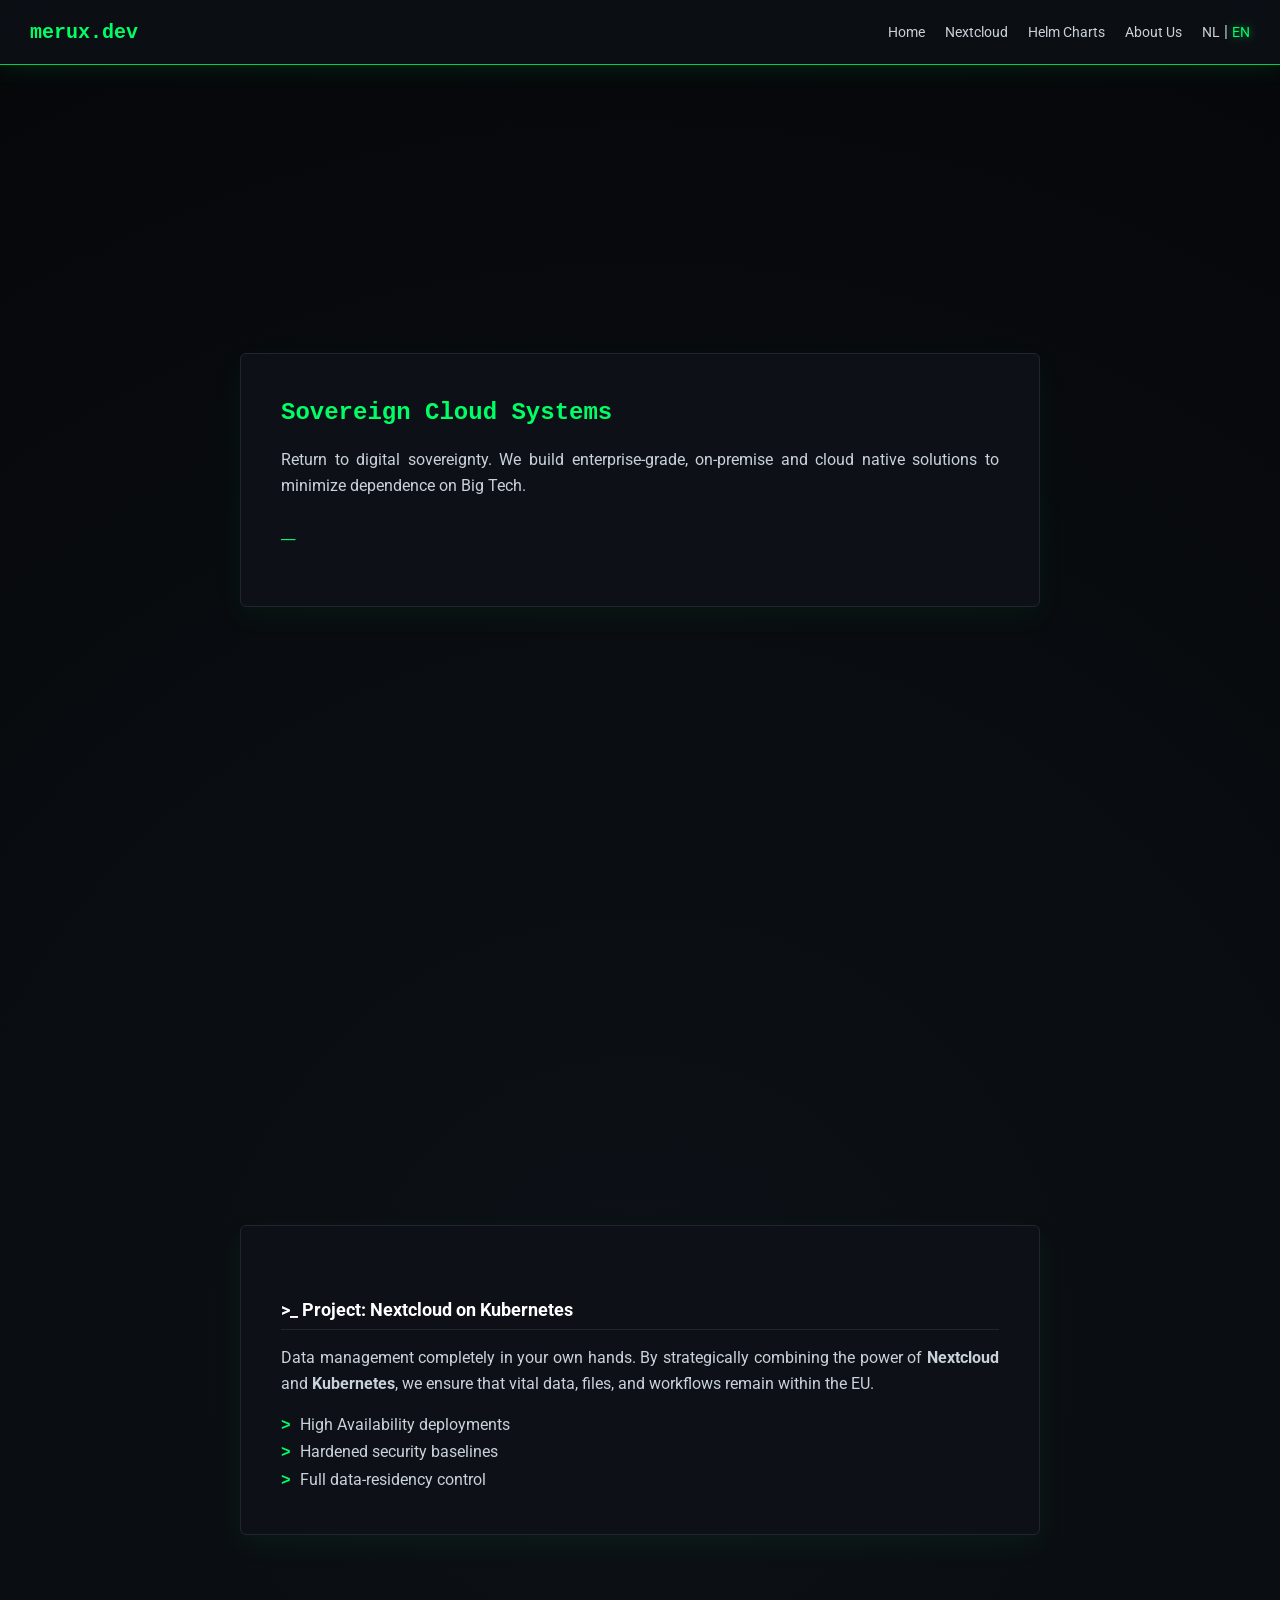
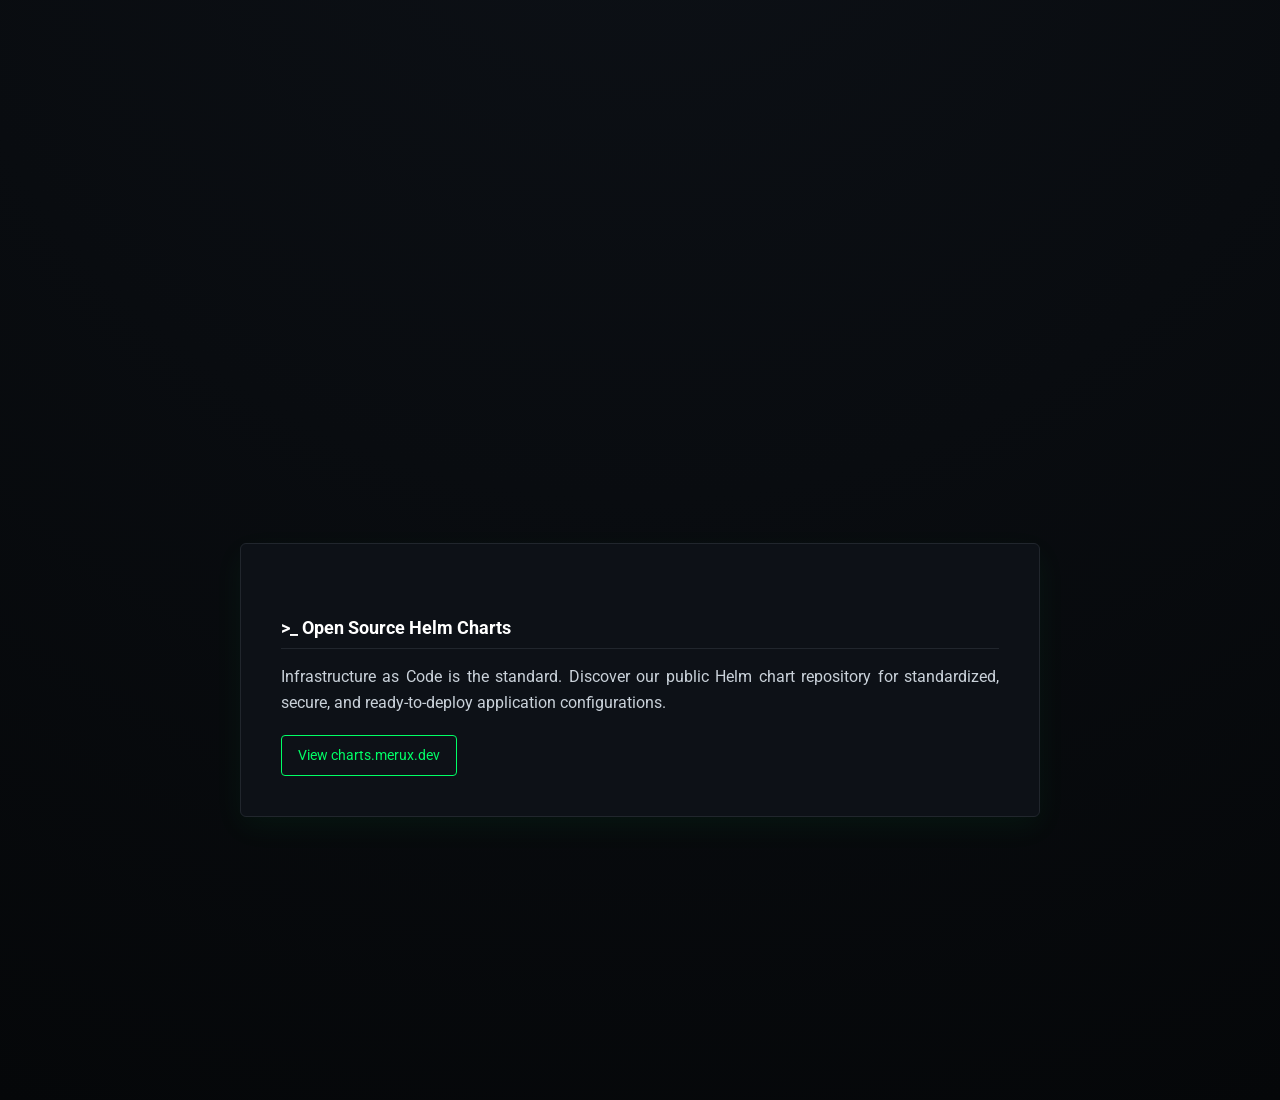
==== en/index.html @ aed839c8 "Added English translation" ====
<!DOCTYPE html>
<html lang="en">
<head>
    <meta charset="UTF-8">
    <meta name="viewport" content="width=device-width, initial-scale=1.0">
    <link rel="icon" type="image/svg+xml" href="/favicon.svg">
    
    <title>merux.dev | Sovereign Cloud Systems & Nextcloud</title>
    <meta name="description" content="merux.dev builds enterprise-grade, on-premise and cloud native solutions to minimize dependence on Big Tech using Nextcloud and Kubernetes.">
    <meta name="keywords" content="merux, merux dev, Nextcloud, Kubernetes, Sovereign Cloud, Cloud Native, Helm Charts">
    <meta name="author" content="merux.dev">
    
    <meta property="og:title" content="merux.dev | Cloud Native Solutions">
    <meta property="og:description" content="Return to digital sovereignty. We build enterprise-grade cloud native solutions.">
    <meta property="og:type" content="website">
    <meta property="og:url" content="https://merux.dev/en/">
    
    <link rel="alternate" hreflang="nl" href="https://merux.dev/" />
    <link rel="alternate" hreflang="en" href="https://merux.dev/en/" />
    <link rel="alternate" hreflang="x-default" href="https://merux.dev/" />
    
    <link href="https://unpkg.com/aos@2.3.1/dist/aos.css" rel="stylesheet">
    <link rel="stylesheet" href="/style.css"> </head>
<body>

    <nav class="navbar" data-aos="fade-down" data-aos-duration="800">
        <div class="logo">
            <a href="/en/index.html">
                <span class="matrix-text">merux.dev</span>
            </a>
        </div>
        
        <div class="menu-toggle" id="mobile-menu">
            <span class="bar"></span>
            <span class="bar"></span>
            <span class="bar"></span>
        </div>

        <ul class="nav-links">
            <li><a href="/en/index.html#home">Home</a></li>
            <li><a href="/en/index.html#nextcloud">Nextcloud</a></li>
            <li><a href="/en/index.html#helm-charts">Helm Charts</a></li>
            <li><a href="/en/about.html">About Us</a></li>
            <li class="lang-switch">
                <a href="/">NL</a> | <a href="/en/" class="active">EN</a>
            </li>
        </ul>
    </nav>

    <section id="home" class="section-full">
        <div class="content-box" data-aos="fade-down" data-aos-duration="1000">
            <h1 class="matrix-text">Sovereign Cloud Systems</h1>
            <p>Return to digital sovereignty. We build enterprise-grade, on-premise and cloud native solutions to minimize dependence on Big Tech.</p>
            <p class="blink">_</p>
        </div>
    </section>

    <section id="nextcloud" class="section-full">
        <div class="content-box" data-aos="fade-right" data-aos-duration="1000">
            <h2>>_ Project: Nextcloud on Kubernetes</h2>
            <p>Data management completely in your own hands. By strategically combining the power of <strong>Nextcloud</strong> and <strong>Kubernetes</strong>, we ensure that vital data, files, and workflows remain within the EU.</p>
            <ul class="hacker-list">
                <li>High Availability deployments</li>
                <li>Hardened security baselines</li>
                <li>Full data-residency control</li>
            </ul>
        </div>
    </section>

    <section id="helm-charts" class="section-full">
        <div class="content-box" data-aos="fade-left" data-aos-duration="1000">
            <h2>>_ Open Source Helm Charts</h2>
            <p>Infrastructure as Code is the standard. Discover our public Helm chart repository for standardized, secure, and ready-to-deploy application configurations.</p>
            <div class="links" style="margin-top: 20px;">
                <a href="https://charts.merux.dev" target="_blank" class="link-btn">View charts.merux.dev</a>
            </div>
        </div>
    </section>

    <script src="https://unpkg.com/aos@2.3.1/dist/aos.js"></script>
    <script src="/script.js"></script> </body>
</html>
---- style.css ----
/* Importeer Roboto via Google Fonts */
@import url('https://fonts.googleapis.com/css2?family=Roboto:wght@400;700&display=swap');

:root {
    --bg-color: #0a0e14;
    --terminal-bg: #0d1117;
    --text-color: #c9d1d9;
    --matrix-green: #00ff66;
    --matrix-green-dim: #00cc52;
    --border-color: #21262d;
    
    /* Twee font-stacks: één voor tekst, één voor terminal elementen */
    --font-stack-text: 'Roboto', sans-serif;
    --font-stack-mono: 'Fira Code', 'Courier New', Courier, monospace;
}

* {
    box-sizing: border-box;
    margin: 0;
    padding: 0;
}

html {
    scroll-behavior: smooth;
}

body {
    background: radial-gradient(circle at center, #0d1117 0%, #050709 100%);
    color: var(--text-color);
    font-family: var(--font-stack-text); /* Roboto als standaard */
    line-height: 1.6;
    min-height: 100vh;
}

/* Behoud het monospace font voor specifieke hacker/terminal elementen */
.prompt, .title, .matrix-text, .blink {
    font-family: var(--font-stack-mono);
}

/* === Navigatiebalk === */
.navbar {
    position: fixed;
    top: 0;
    width: 100%;
    background-color: rgba(13, 17, 23, 0.85);
    backdrop-filter: blur(10px);
    border-bottom: 1px solid var(--matrix-green-dim);
    display: flex;
    justify-content: space-between;
    align-items: center;
    padding: 15px 30px;
    z-index: 1000;
    box-shadow: 0 4px 20px rgba(0, 255, 102, 0.1);
}

.logo a {
    text-decoration: none;
    font-size: 20px;
    font-weight: bold;
}

.nav-links {
    list-style: none;
    display: flex;
    gap: 20px;
}

.nav-links a {
    color: var(--text-color);
    text-decoration: none;
    font-size: 14px;
    transition: color 0.3s ease, text-shadow 0.3s ease;
}

.nav-links a:hover, .nav-links a.active {
    color: var(--matrix-green);
    text-shadow: 0 0 8px rgba(0, 255, 102, 0.6);
}

/* === Layout & Secties === */
.section-full {
    min-height: 100vh;
    display: flex;
    justify-content: center;
    align-items: center;
    padding: 80px 20px 20px 20px;
}

.content-box {
    background-color: var(--terminal-bg);
    border: 1px solid var(--border-color);
    padding: 40px;
    border-radius: 6px;
    max-width: 800px;
    width: 100%;
    box-shadow: 0 10px 30px rgba(0, 255, 102, 0.05);
}

.about-container {
    padding: 100px 20px 150px 20px;
    display: flex;
    justify-content: center;
    align-items: flex-start;
    min-height: 100vh;
}

/* === Hacker & Terminal Elementen === */
.matrix-text { color: var(--matrix-green); }
h1, h2 { color: #fff; margin-bottom: 15px; }
h2 { font-size: 18px; margin-top: 30px; border-bottom: 1px solid var(--border-color); padding-bottom: 5px; }
p { margin-bottom: 15px; color: #c9d1d9; text-align: justify; }

.highlight { color: var(--matrix-green); }
.blink {
    animation: blinker 1s linear infinite;
    color: var(--matrix-green);
    font-weight: bold;
    font-size: 24px;
}
@keyframes blinker { 50% { opacity: 0; } }

.hacker-list { list-style: none; margin-top: 15px; }
.hacker-list li::before { content: "> "; color: var(--matrix-green); font-weight: bold; font-family: var(--font-stack-mono); }

/* === Bestaande Terminal Code van About Us === */
.terminal {
    background-color: var(--terminal-bg);
    border: 1px solid var(--border-color);
    border-radius: 6px;
    width: 100%;
    max-width: 900px;
    box-shadow: 0 10px 30px rgba(0, 255, 102, 0.05);
    overflow: hidden;
}

.terminal-header {
    background-color: #161b22;
    padding: 10px 15px;
    border-bottom: 1px solid var(--border-color);
    display: flex;
    align-items: center;
}

.buttons { display: flex; gap: 8px; }
.button { width: 12px; height: 12px; border-radius: 50%; }
.button.red { background-color: #ff5f56; }
.button.yellow { background-color: #ffbd2e; }
.button.green { background-color: #27c93f; }

.title { margin-left: 20px; font-size: 14px; color: #8b949e; }

.terminal-body { padding: 25px; }
.prompt { color: var(--matrix-green); margin-bottom: 15px; margin-top: 20px; }
.prompt::before { content: "job@merux.dev:~$ "; color: #58a6ff; }
.prompt:first-child { margin-top: 0; }

.subtitle { color: var(--matrix-green); font-size: 16px; margin-bottom: 30px; }

.stats-container {
    border: 1px dashed var(--matrix-green-dim);
    padding: 20px;
    margin-bottom: 35px;
    background: rgba(0, 255, 102, 0.02);
    border-radius: 4px;
}

.stat-item {
    font-size: 18px;
    color: var(--matrix-green);
    margin-bottom: 10px;
    display: flex;
    align-items: center;
}
.stat-item:last-child { margin-bottom: 0; }
.stat-item::before { content: "> "; font-weight: bold; margin-right: 10px; font-family: var(--font-stack-mono); }

.grid {
    display: grid;
    grid-template-columns: repeat(auto-fit, minmax(250px, 1fr));
    gap: 15px;
    margin-top: 15px;
    margin-bottom: 25px;
}

.grid-item {
    background: #161b22;
    border: 1px solid var(--border-color);
    padding: 15px;
    border-radius: 4px;
}
.grid-item h3 { color: #58a6ff; font-size: 15px; margin-bottom: 8px; }
.grid-item p { font-size: 14px; margin-bottom: 0; color: #8b949e; }

.links { display: flex; gap: 20px; margin-top: 30px; flex-wrap: wrap; }
.link-btn {
    color: var(--matrix-green);
    text-decoration: none;
    border: 1px solid var(--matrix-green);
    padding: 8px 16px;
    border-radius: 4px;
    transition: all 0.3s ease;
    font-size: 14px;
}
.link-btn:hover {
    background-color: var(--matrix-green);
    color: var(--bg-color);
    box-shadow: 0 0 15px rgba(0, 255, 102, 0.4);
}

.menu-toggle {
    display: none;
    flex-direction: column;
    cursor: pointer;
    gap: 5px;
}

.menu-toggle .bar {
    width: 25px;
    height: 3px;
    background-color: var(--matrix-green);
    transition: all 0.3s ease;
    border-radius: 2px;
}

@media (max-width: 768px) {
    .menu-toggle {
        display: flex;
    }

    .nav-links {
        position: absolute;
        top: 60px;
        left: 0;
        width: 100%;
        background-color: rgba(13, 17, 23, 0.95);
        backdrop-filter: blur(10px);
        flex-direction: column;
        align-items: center;
        padding: 20px 0;
        gap: 20px;
        border-bottom: 1px solid var(--matrix-green-dim);
        
        transform: translateY(-200%);
        transition: transform 0.3s ease-in-out;
        z-index: -1;
    }

    .nav-links.active {
        transform: translateY(0);
    }

    .section-full { padding: 80px 10px 10px 10px; }
    .content-box, .terminal-body { padding: 15px; }
    .stat-item { font-size: 15px; }
    h1 { font-size: 20px; }
}
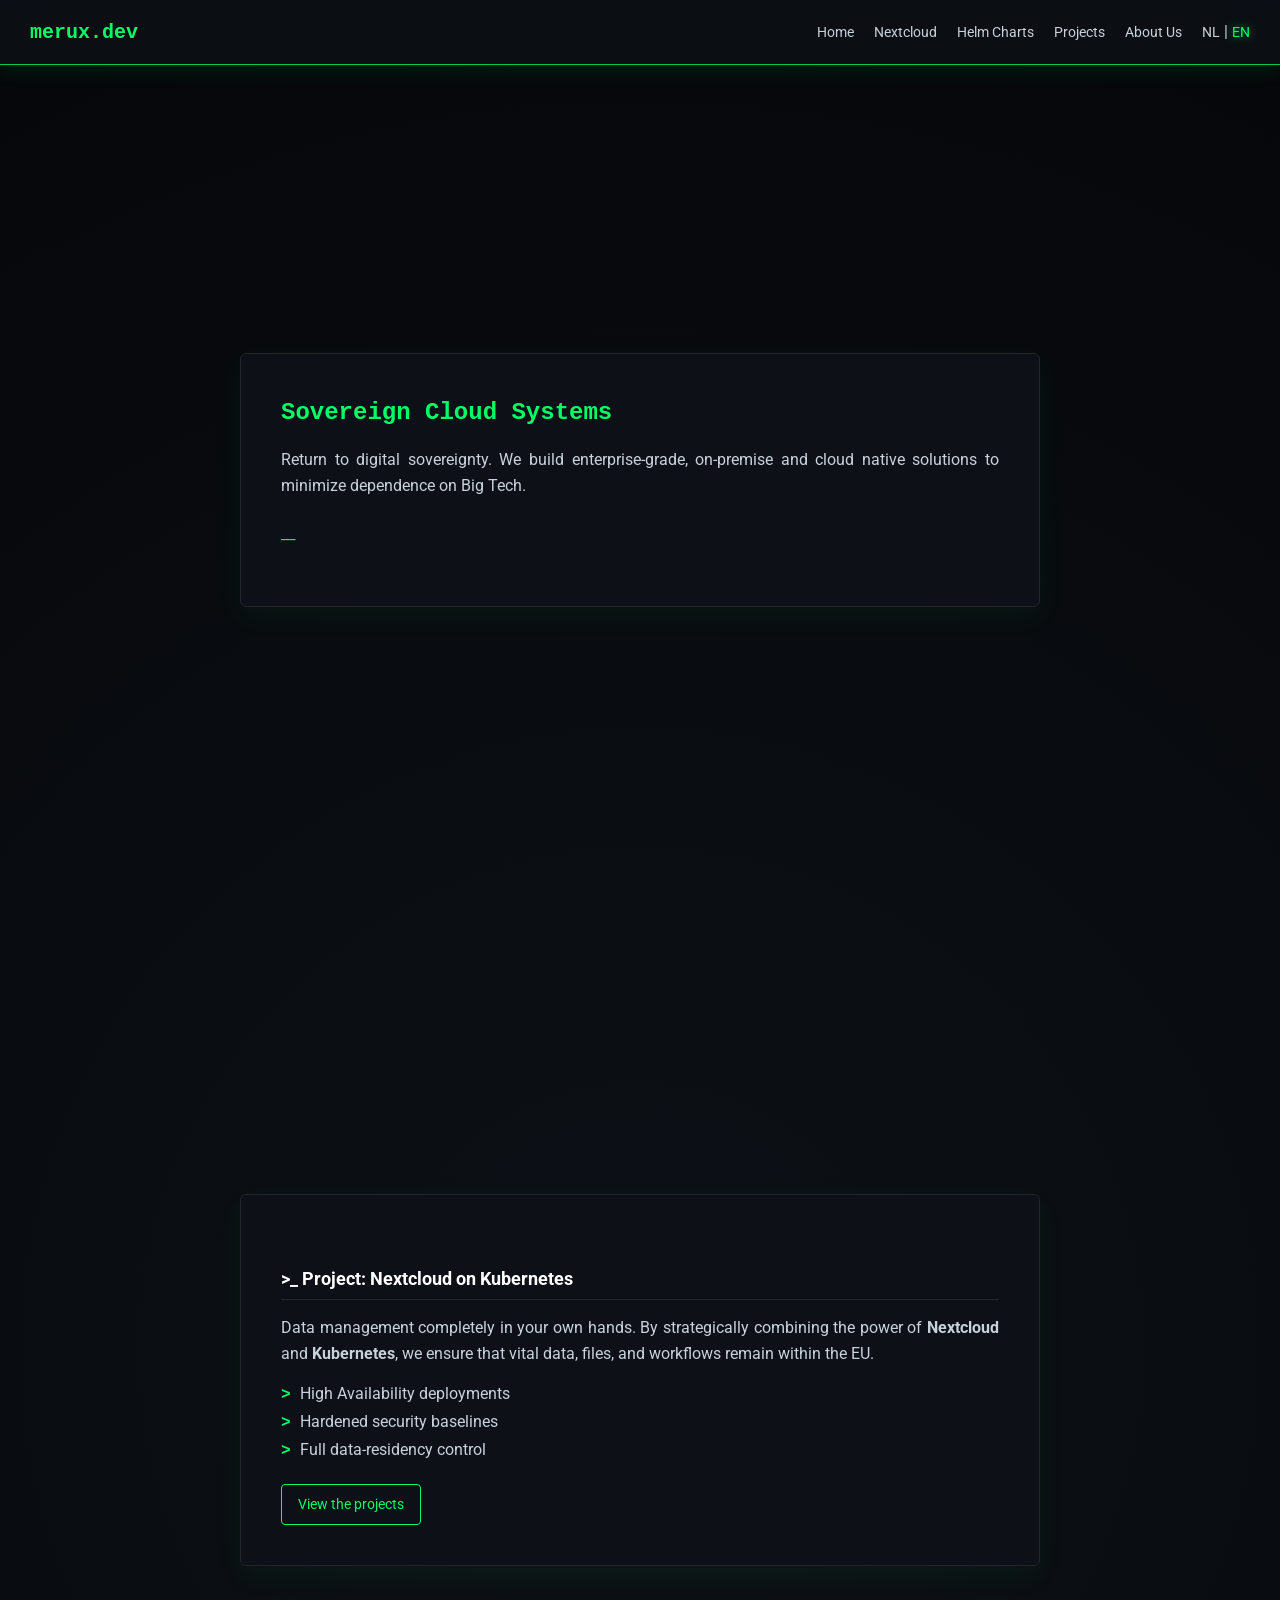
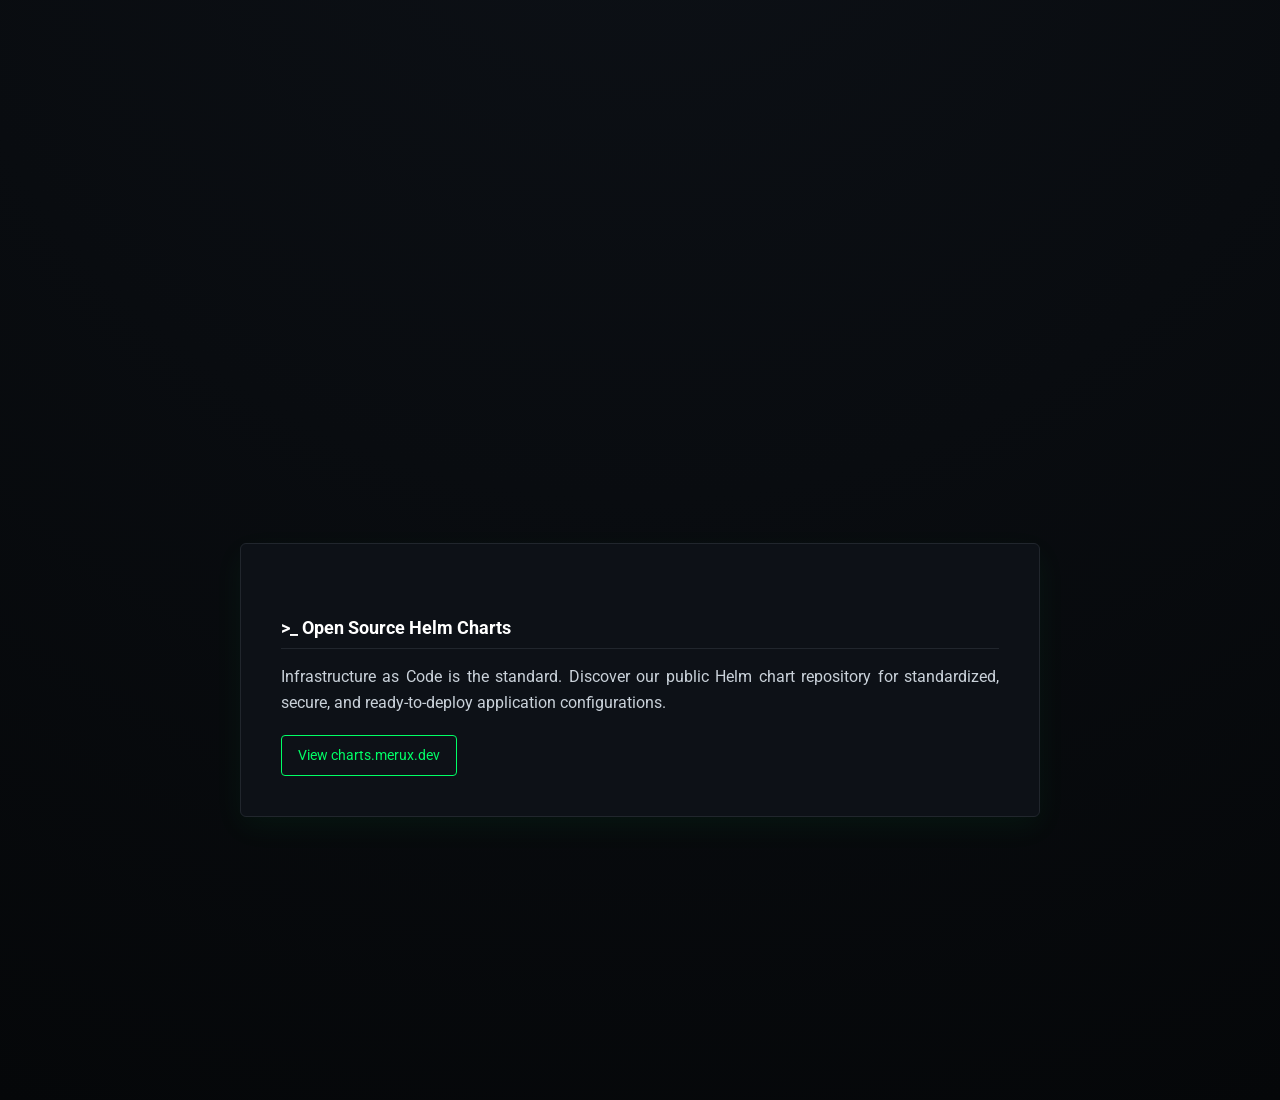
==== commit 7862c3e8: "Added projects" ====
--- a/en/index.html
+++ b/en/index.html
@@ -40,6 +40,7 @@
             <li><a href="/en/index.html#home">Home</a></li>
             <li><a href="/en/index.html#nextcloud">Nextcloud</a></li>
             <li><a href="/en/index.html#helm-charts">Helm Charts</a></li>
+            <li><a href="/en/projects.html">Projects</a></li>
             <li><a href="/en/about.html">About Us</a></li>
             <li class="lang-switch">
                 <a href="/">NL</a> | <a href="/en/" class="active">EN</a>
@@ -64,6 +65,9 @@
                 <li>Hardened security baselines</li>
                 <li>Full data-residency control</li>
             </ul>
+            <div class="links" style="margin-top: 20px;">
+                <a href="/en/projects.html" target="_blank" class="link-btn">View the projects</a>
+            </div>
         </div>
     </section>
 
--- a/style.css
+++ b/style.css
@@ -1,4 +1,3 @@
-/* Importeer Roboto via Google Fonts */
 @import url('https://fonts.googleapis.com/css2?family=Roboto:wght@400;700&display=swap');
 
 :root {
@@ -9,7 +8,6 @@
     --matrix-green-dim: #00cc52;
     --border-color: #21262d;
     
-    /* Twee font-stacks: één voor tekst, één voor terminal elementen */
     --font-stack-text: 'Roboto', sans-serif;
     --font-stack-mono: 'Fira Code', 'Courier New', Courier, monospace;
 }
@@ -22,25 +20,27 @@
 
 html {
     scroll-behavior: smooth;
+    overflow-x: hidden;
 }
 
 body {
     background: radial-gradient(circle at center, #0d1117 0%, #050709 100%);
     color: var(--text-color);
-    font-family: var(--font-stack-text); /* Roboto als standaard */
+    font-family: var(--font-stack-text);
     line-height: 1.6;
     min-height: 100vh;
-}
-
-/* Behoud het monospace font voor specifieke hacker/terminal elementen */
+    overflow-x: hidden;
+    width: 100%;
+}
+
 .prompt, .title, .matrix-text, .blink {
     font-family: var(--font-stack-mono);
 }
 
-/* === Navigatiebalk === */
 .navbar {
     position: fixed;
     top: 0;
+    left: 0; 
     width: 100%;
     background-color: rgba(13, 17, 23, 0.85);
     backdrop-filter: blur(10px);
@@ -77,7 +77,6 @@
     text-shadow: 0 0 8px rgba(0, 255, 102, 0.6);
 }
 
-/* === Layout & Secties === */
 .section-full {
     min-height: 100vh;
     display: flex;
@@ -104,7 +103,6 @@
     min-height: 100vh;
 }
 
-/* === Hacker & Terminal Elementen === */
 .matrix-text { color: var(--matrix-green); }
 h1, h2 { color: #fff; margin-bottom: 15px; }
 h2 { font-size: 18px; margin-top: 30px; border-bottom: 1px solid var(--border-color); padding-bottom: 5px; }
@@ -122,7 +120,6 @@
 .hacker-list { list-style: none; margin-top: 15px; }
 .hacker-list li::before { content: "> "; color: var(--matrix-green); font-weight: bold; font-family: var(--font-stack-mono); }
 
-/* === Bestaande Terminal Code van About Us === */
 .terminal {
     background-color: var(--terminal-bg);
     border: 1px solid var(--border-color);
@@ -253,4 +250,74 @@
     .content-box, .terminal-body { padding: 15px; }
     .stat-item { font-size: 15px; }
     h1 { font-size: 20px; }
+}
+
+.terminal-tabs {
+    display: flex;
+    background-color: #0d1117;
+    width: 100%;
+    padding-top: 8px;
+    padding-left: 10px;
+}
+
+.tab-btn {
+    background-color: #161b22;
+    color: #8b949e;
+    border: none;
+    border-top-left-radius: 8px;
+    border-top-right-radius: 8px;
+    padding: 8px 20px;
+    margin-right: 4px;
+    font-family: var(--font-stack-mono);
+    font-size: 13px;
+    cursor: pointer;
+    display: flex;
+    align-items: center;
+    gap: 8px;
+    transition: all 0.2s ease;
+    border-top: 1px solid transparent;
+    border-left: 1px solid transparent;
+    border-right: 1px solid transparent;
+}
+
+.tab-btn:hover {
+    background-color: #21262d;
+    color: #c9d1d9;
+}
+
+.tab-btn.active {
+    background-color: var(--terminal-bg);
+    color: var(--matrix-green);
+    border-top: 1px solid var(--border-color);
+    border-left: 1px solid var(--border-color);
+    border-right: 1px solid var(--border-color);
+    border-bottom: 1px solid var(--terminal-bg); 
+    margin-bottom: -1px; 
+    z-index: 10;
+}
+
+.tab-icon {
+    font-size: 14px;
+    opacity: 0.7;
+}
+
+.tab-add {
+    color: #8b949e;
+    padding: 8px 12px;
+    cursor: not-allowed;
+    font-family: var(--font-stack-mono);
+}
+
+.tab-content {
+    display: none;
+    animation: fadeIn 0.3s ease;
+}
+
+.tab-content.active {
+    display: block;
+}
+
+@keyframes fadeIn {
+    from { opacity: 0; transform: translateY(5px); }
+    to { opacity: 1; transform: translateY(0); }
 }
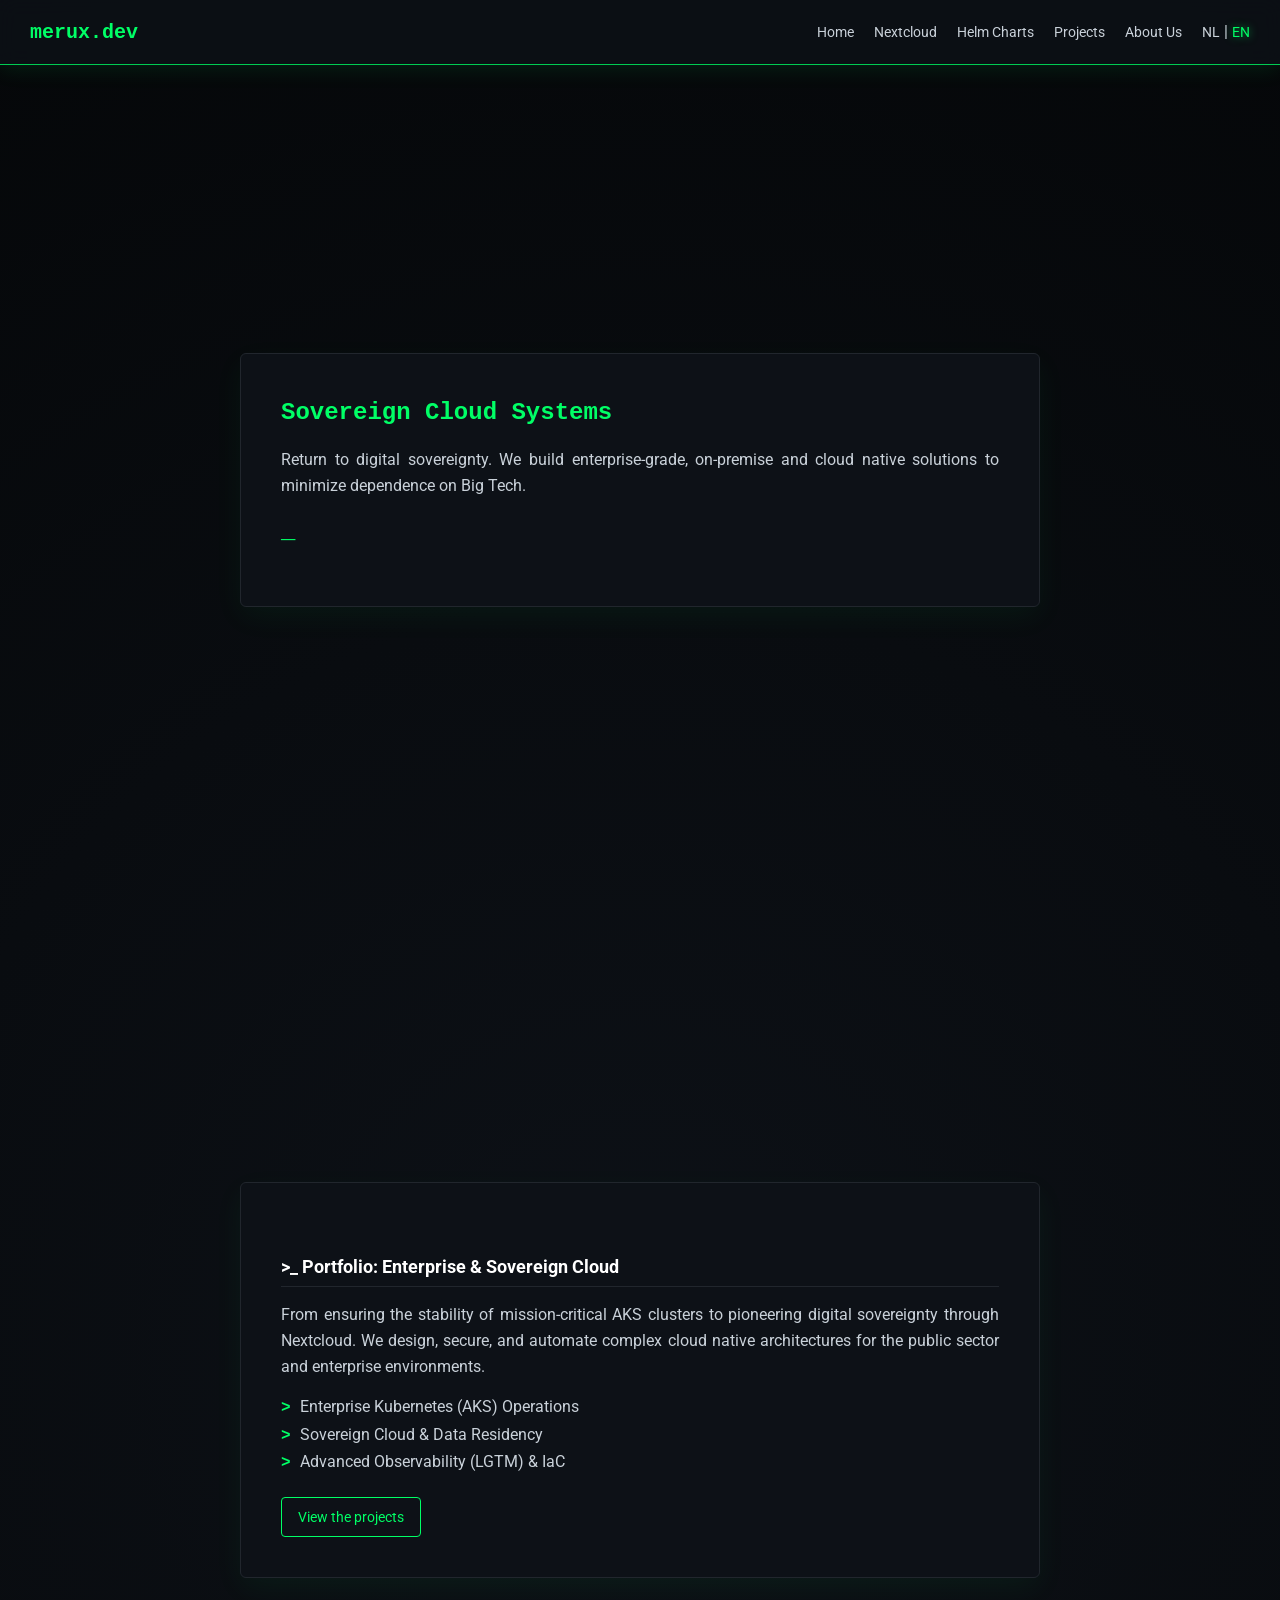
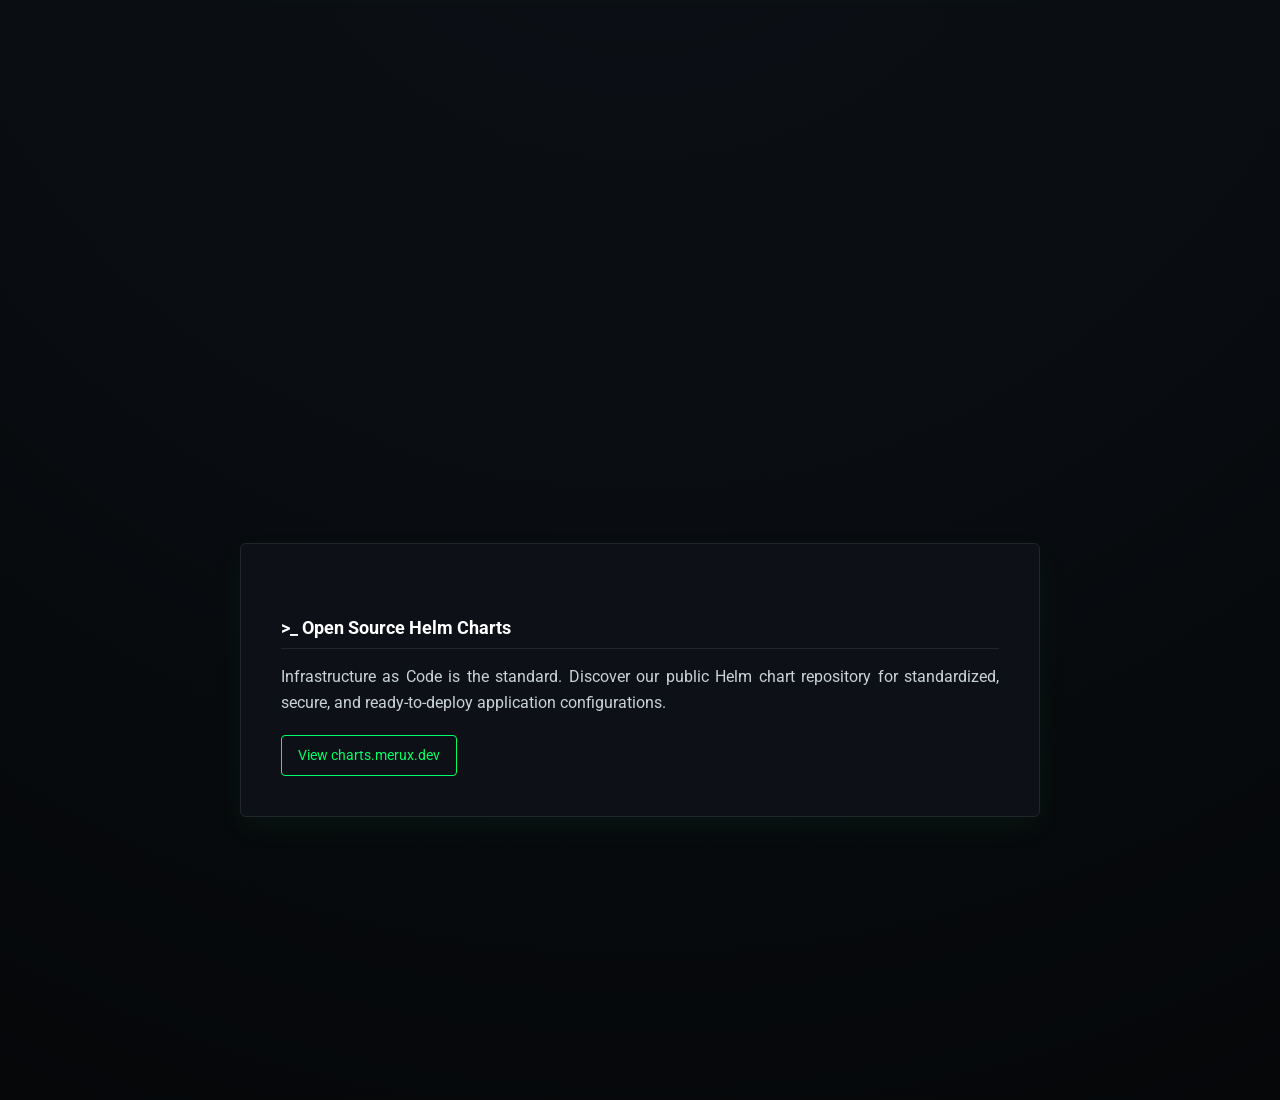
==== commit e95d0ed6: "Changed project description" ====
--- a/en/index.html
+++ b/en/index.html
@@ -58,15 +58,15 @@
 
     <section id="nextcloud" class="section-full">
         <div class="content-box" data-aos="fade-right" data-aos-duration="1000">
-            <h2>>_ Project: Nextcloud on Kubernetes</h2>
-            <p>Data management completely in your own hands. By strategically combining the power of <strong>Nextcloud</strong> and <strong>Kubernetes</strong>, we ensure that vital data, files, and workflows remain within the EU.</p>
+            <h2>>_ Portfolio: Enterprise & Sovereign Cloud</h2>
+            <p>From ensuring the stability of mission-critical AKS clusters to pioneering digital sovereignty through Nextcloud. We design, secure, and automate complex cloud native architectures for the public sector and enterprise environments.</p>
             <ul class="hacker-list">
-                <li>High Availability deployments</li>
-                <li>Hardened security baselines</li>
-                <li>Full data-residency control</li>
+                <li>Enterprise Kubernetes (AKS) Operations</li>
+                <li>Sovereign Cloud & Data Residency</li>
+                <li>Advanced Observability (LGTM) & IaC</li>
             </ul>
             <div class="links" style="margin-top: 20px;">
-                <a href="/en/projects.html" target="_blank" class="link-btn">View the projects</a>
+                <a href="/en/projects.html" class="link-btn">View the projects</a>
             </div>
         </div>
     </section>
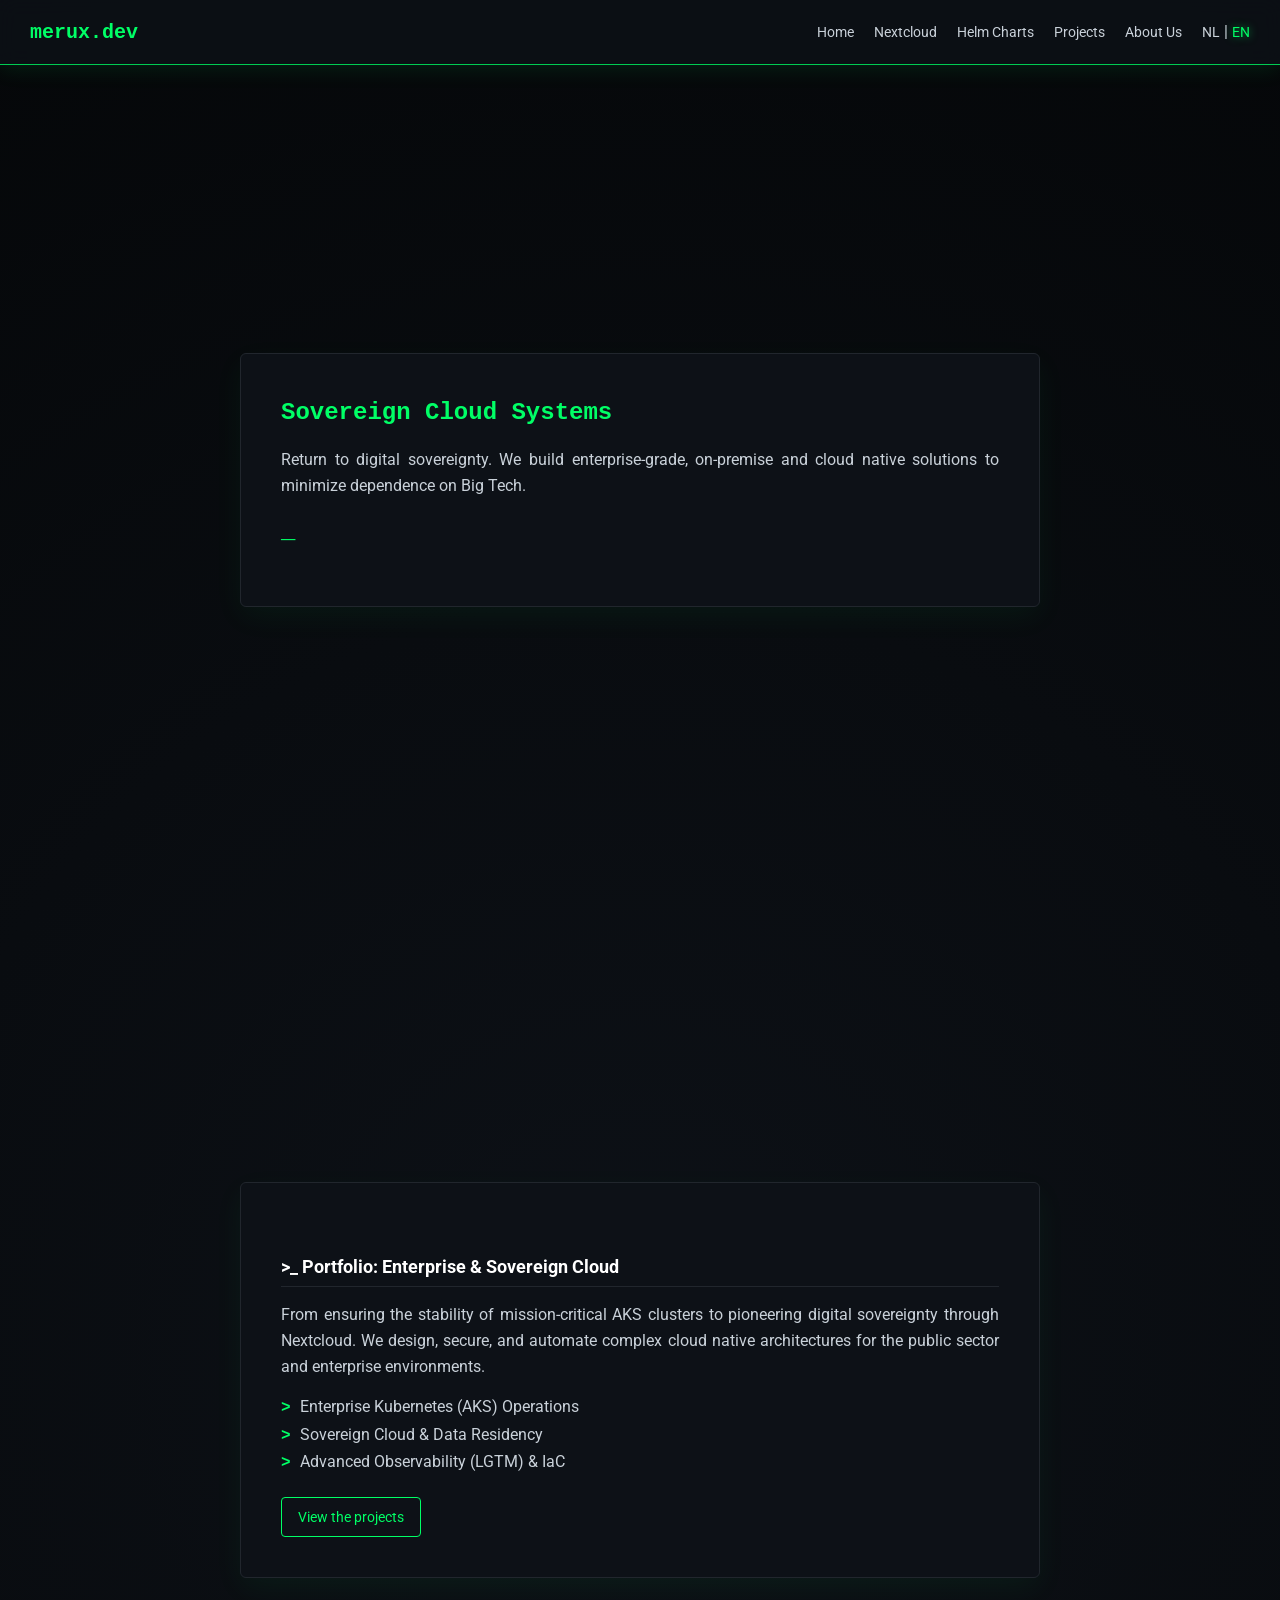
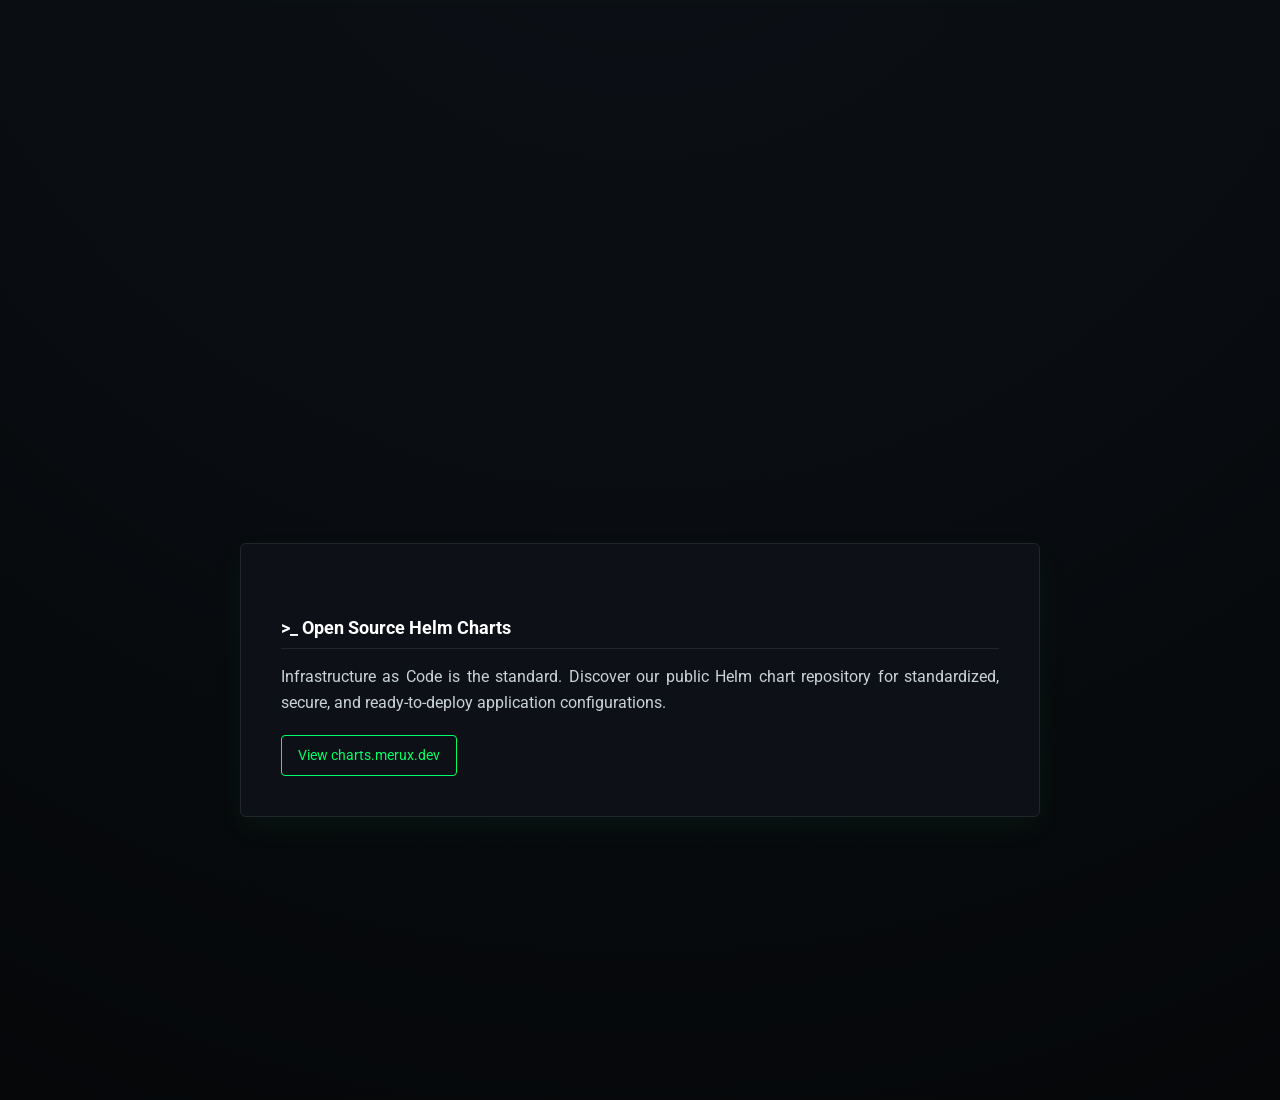
==== commit 81296748: "Updated navbar loading" ====
--- a/en/index.html
+++ b/en/index.html
@@ -23,7 +23,7 @@
     <link rel="stylesheet" href="/style.css"> </head>
 <body>
 
-    <nav class="navbar" data-aos="fade-down" data-aos-duration="800">
+    <nav class="navbar">
         <div class="logo">
             <a href="/en/index.html">
                 <span class="matrix-text">merux.dev</span>
@@ -49,7 +49,7 @@
     </nav>
 
     <section id="home" class="section-full">
-        <div class="content-box" data-aos="fade-down" data-aos-duration="1000">
+        <div class="content-box">
             <h1 class="matrix-text">Sovereign Cloud Systems</h1>
             <p>Return to digital sovereignty. We build enterprise-grade, on-premise and cloud native solutions to minimize dependence on Big Tech.</p>
             <p class="blink">_</p>
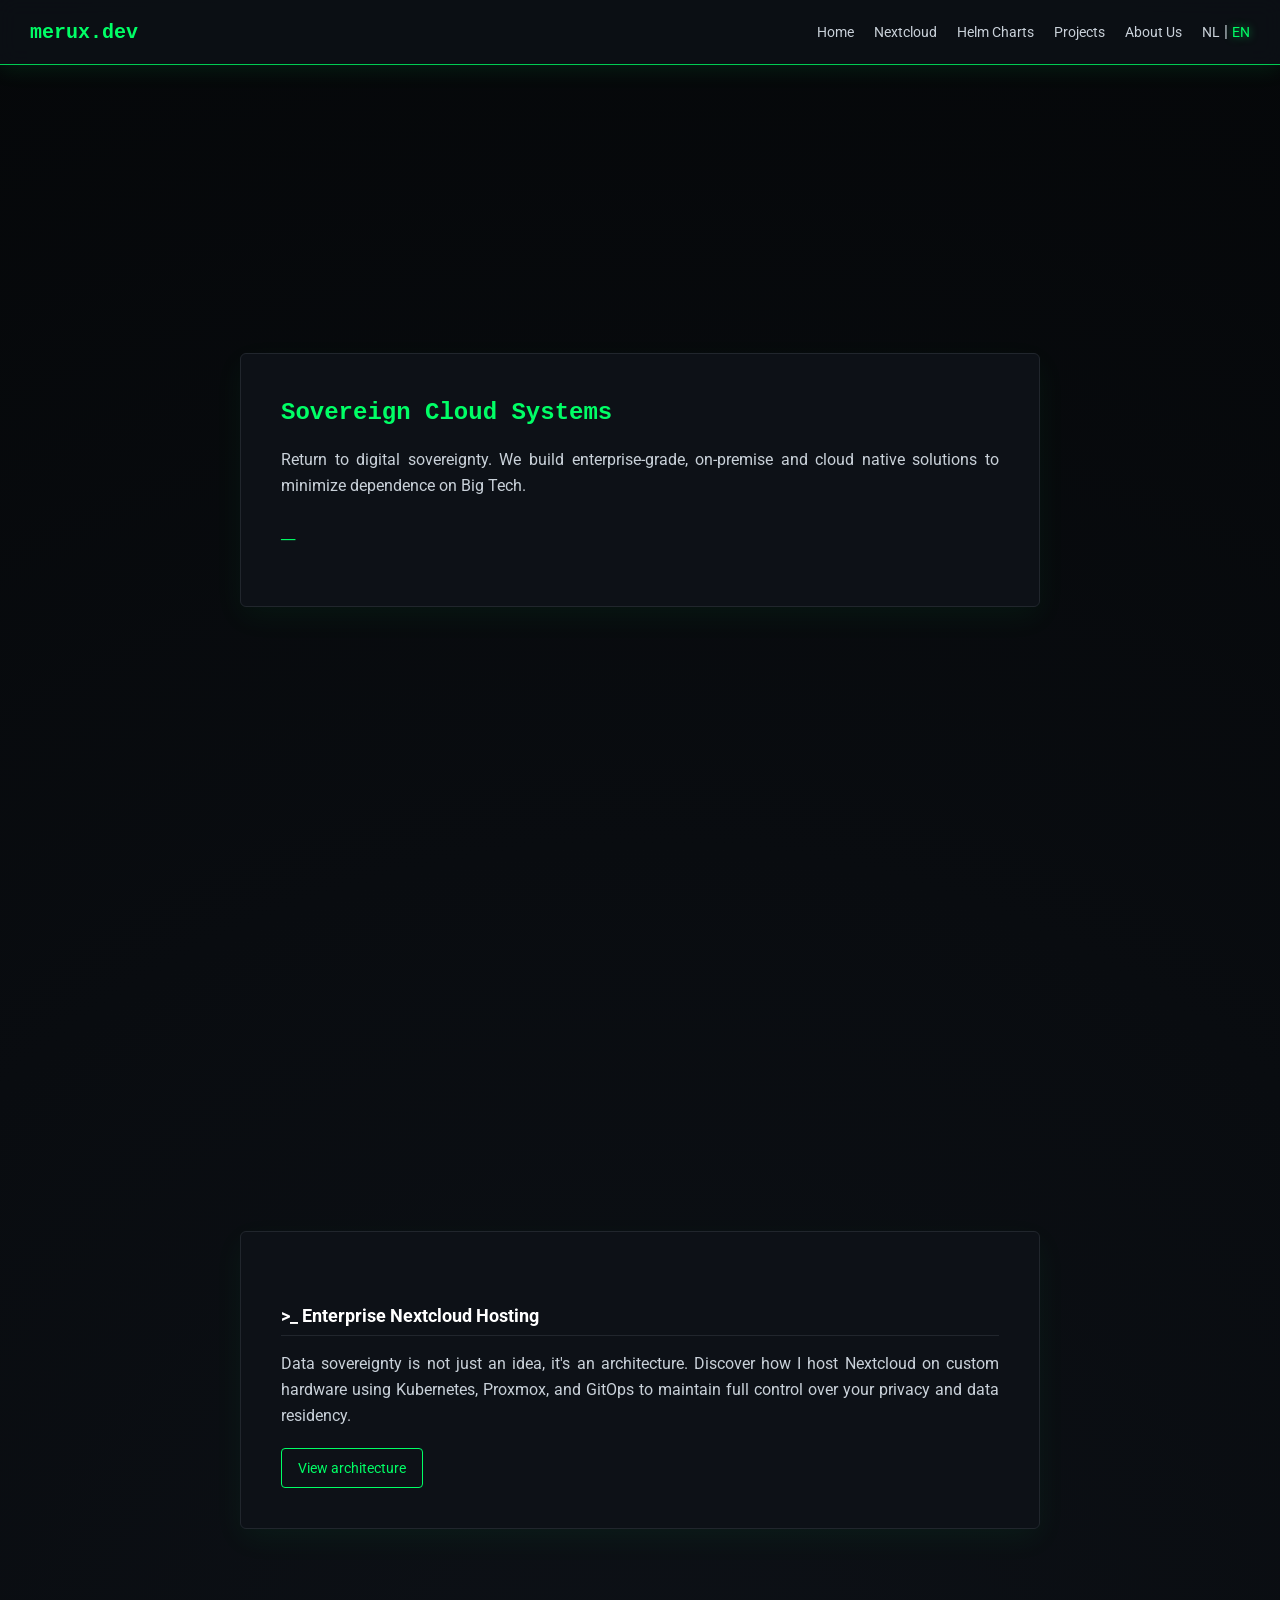
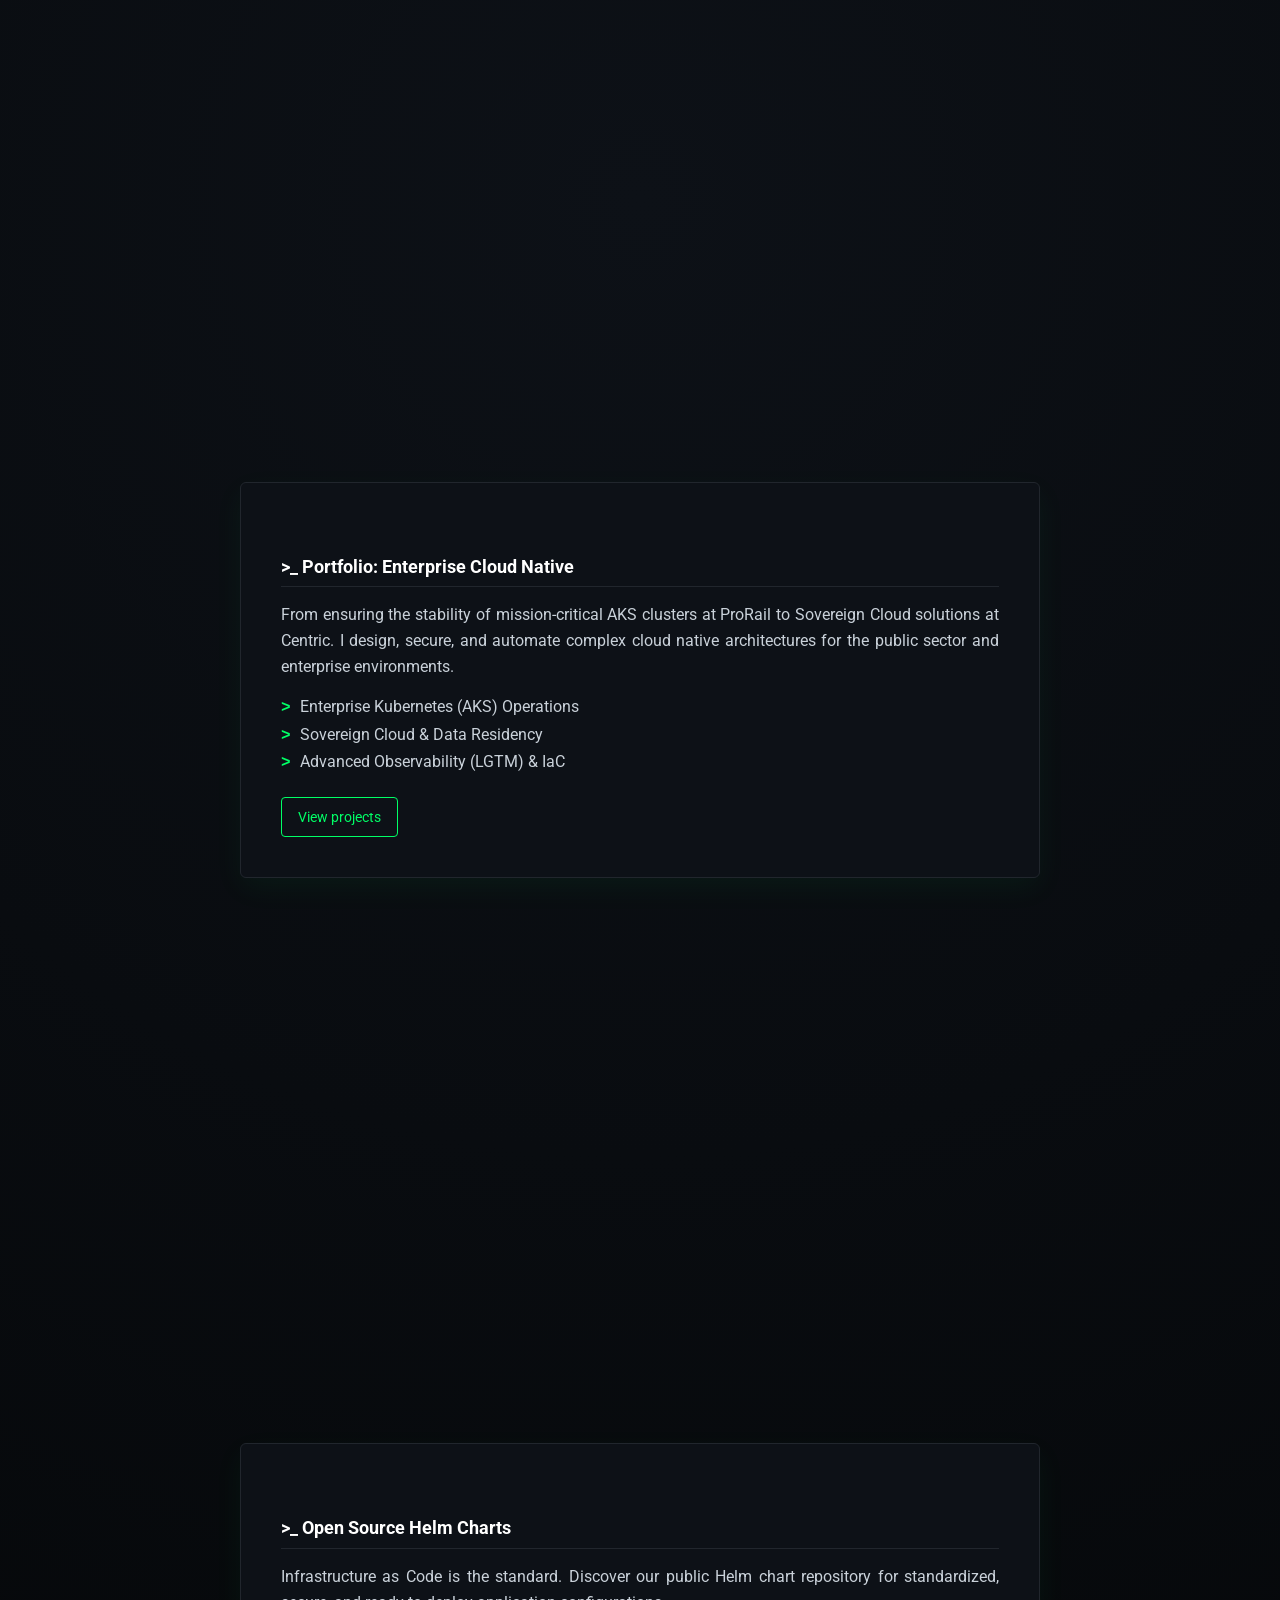
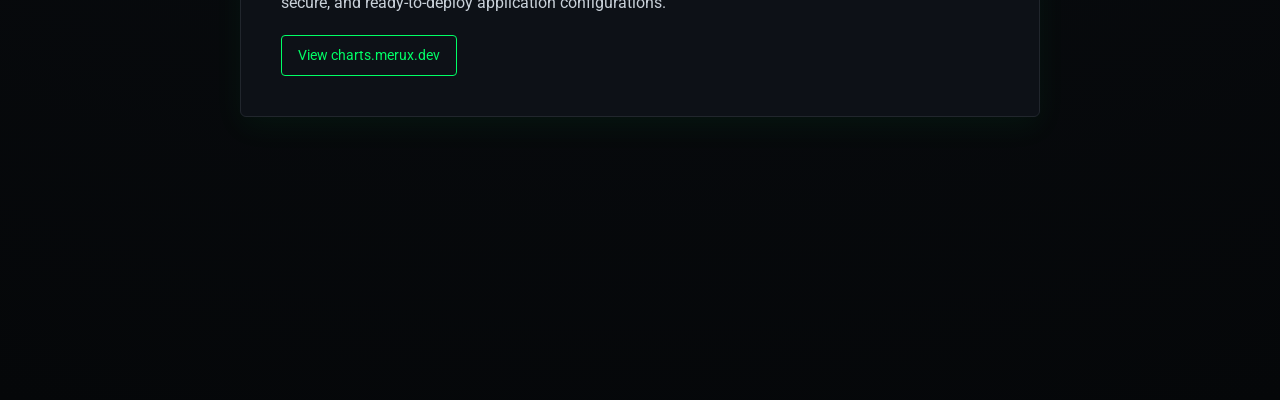
==== commit dc4a43e5: "Update to add Nextcloud architecture" ====
--- a/en/index.html
+++ b/en/index.html
@@ -40,7 +40,7 @@
             <li><a href="/en/index.html#home">Home</a></li>
             <li><a href="/en/index.html#nextcloud">Nextcloud</a></li>
             <li><a href="/en/index.html#helm-charts">Helm Charts</a></li>
-            <li><a href="/en/projects.html">Projects</a></li>
+            <li><a href="/en/index.html#projects">Projects</a></li>
             <li><a href="/en/about.html">About Us</a></li>
             <li class="lang-switch">
                 <a href="/">NL</a> | <a href="/en/" class="active">EN</a>
@@ -58,21 +58,31 @@
 
     <section id="nextcloud" class="section-full">
         <div class="content-box" data-aos="fade-right" data-aos-duration="1000">
-            <h2>>_ Portfolio: Enterprise & Sovereign Cloud</h2>
-            <p>From ensuring the stability of mission-critical AKS clusters to pioneering digital sovereignty through Nextcloud. We design, secure, and automate complex cloud native architectures for the public sector and enterprise environments.</p>
+            <h2>>_ Enterprise Nextcloud Hosting</h2>
+            <p>Data sovereignty is not just an idea, it's an architecture. Discover how I host Nextcloud on custom hardware using Kubernetes, Proxmox, and GitOps to maintain full control over your privacy and data residency.</p>
+            <div class="links" style="margin-top: 20px;">
+                <a href="/en/nextcloud.html" class="link-btn">View architecture</a>
+            </div>
+        </div>
+    </section>
+
+    <section id="projects" class="section-full">
+        <div class="content-box" data-aos="fade-left" data-aos-duration="1000">
+            <h2>>_ Portfolio: Enterprise Cloud Native</h2>
+            <p>From ensuring the stability of mission-critical AKS clusters at ProRail to Sovereign Cloud solutions at Centric. I design, secure, and automate complex cloud native architectures for the public sector and enterprise environments.</p>
             <ul class="hacker-list">
                 <li>Enterprise Kubernetes (AKS) Operations</li>
                 <li>Sovereign Cloud & Data Residency</li>
                 <li>Advanced Observability (LGTM) & IaC</li>
             </ul>
             <div class="links" style="margin-top: 20px;">
-                <a href="/en/projects.html" class="link-btn">View the projects</a>
+                <a href="/en/projects.html" class="link-btn">View projects</a>
             </div>
         </div>
     </section>
 
     <section id="helm-charts" class="section-full">
-        <div class="content-box" data-aos="fade-left" data-aos-duration="1000">
+        <div class="content-box" data-aos="fade-up" data-aos-duration="1000">
             <h2>>_ Open Source Helm Charts</h2>
             <p>Infrastructure as Code is the standard. Discover our public Helm chart repository for standardized, secure, and ready-to-deploy application configurations.</p>
             <div class="links" style="margin-top: 20px;">
@@ -82,5 +92,6 @@
     </section>
 
     <script src="https://unpkg.com/aos@2.3.1/dist/aos.js"></script>
-    <script src="/script.js"></script> </body>
+    <script src="/script.js"></script> 
+</body>
 </html>
--- a/style.css
+++ b/style.css
@@ -320,4 +320,54 @@
 @keyframes fadeIn {
     from { opacity: 0; transform: translateY(5px); }
     to { opacity: 1; transform: translateY(0); }
+}
+
+.article-container {
+    max-width: 840px; 
+    margin: 100px auto 50px auto;
+    padding: 0 20px;
+    color: #c9d1d9;
+    font-size: 1.1rem;
+    line-height: 1.7;
+}
+.article-header {
+    margin-bottom: 3rem;
+    border-bottom: 1px dashed var(--border-color, #30363d);
+    padding-bottom: 2rem;
+}
+.article-header h1 {
+    font-size: 2.5rem;
+    margin-bottom: 0.5rem;
+}
+.article-meta {
+    font-family: monospace;
+    color: #8b949e;
+    font-size: 0.9rem;
+}
+.article-content h2 {
+    margin-top: 2.5rem;
+    margin-bottom: 1rem;
+    color: #ffffff;
+    font-size: 1.8rem;
+}
+.article-content h3 {
+    margin-top: 2rem;
+    margin-bottom: 0.8rem;
+    color: #00ff66;
+    font-size: 1.3rem;
+}
+.article-content p {
+    margin-bottom: 1.5rem;
+}
+.article-cta {
+    margin-top: 4rem;
+    padding: 2rem;
+    background: #0d1117;
+    border: 1px dashed #30363d;
+    border-radius: 8px;
+    text-align: center;
+}
+.article-cta h2 {
+    color: #fff;
+    margin-top: 0;
 }
